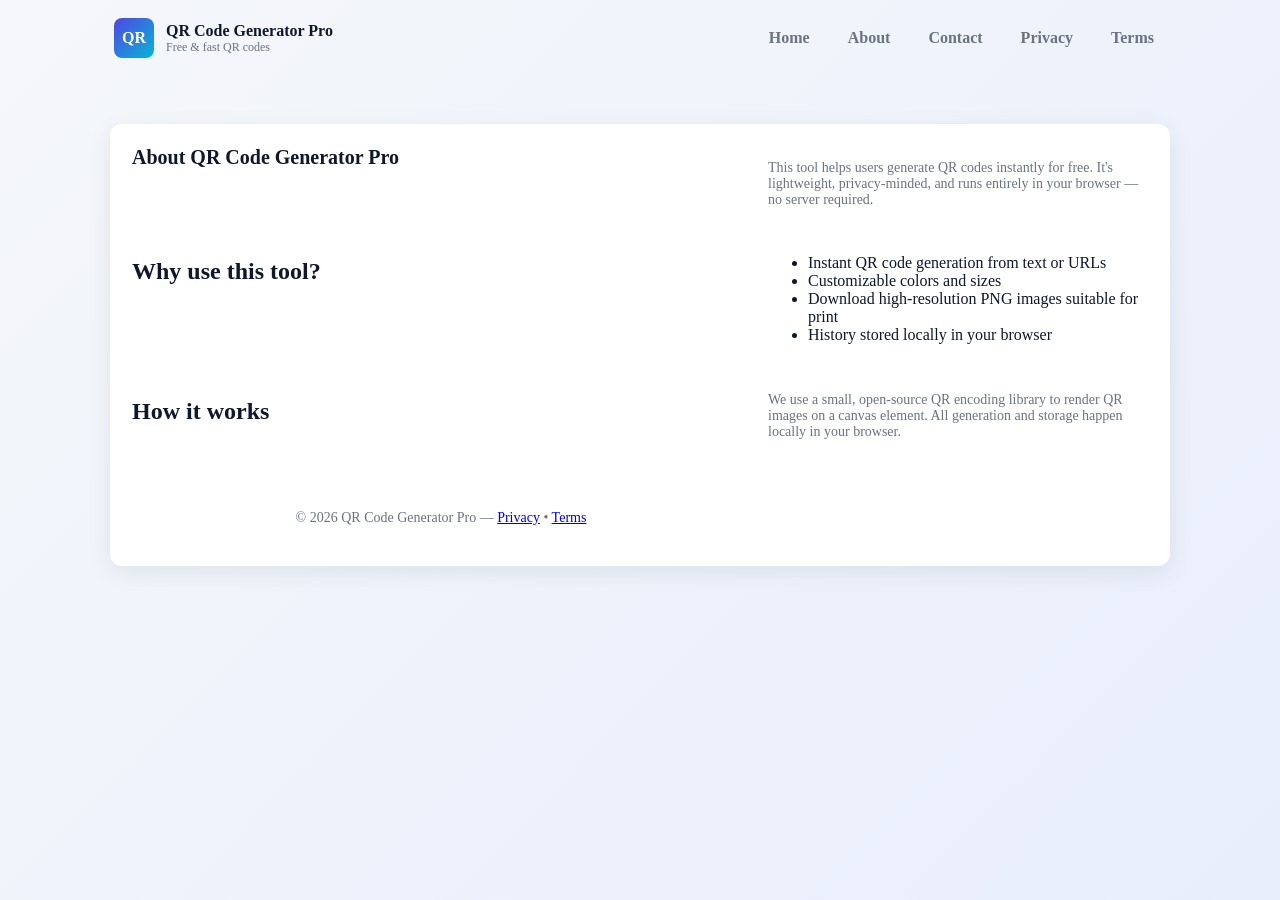
==== qr-code-website/about.html @ 64851465 "first commit" ====
<!doctype html>
<html lang="en">
<head>
  <meta charset="utf-8">
  <meta name="viewport" content="width=device-width,initial-scale=1">
  <title>About — QR Code Generator Pro</title>
  <meta name="description" content="About QR Code Generator Pro — free online QR code generator that creates high-resolution images for sharing and printing.">
  <link rel="stylesheet" href="style.css">
</head>
<body>
  <header>
    <div class="brand">
      <div class="logo">QR</div>
      <div>
        <div style="font-weight:700">QR Code Generator Pro</div>
        <div style="font-size:12px;color:var(--muted)">Free & fast QR codes</div>
      </div>
    </div>
    <nav class="nav" aria-label="Main Navigation">
      <a href="index.html">Home</a>
      <a href="about.html">About</a>
      <a href="contact.html">Contact</a>
      <a href="privacy-policy.html">Privacy</a>
      <a href="terms.html">Terms</a>
    </nav>
  </header>

  <main class="container">
    <section class="card">
      <h1>About QR Code Generator Pro</h1>
      <p class="muted">This tool helps users generate QR codes instantly for free. It's lightweight, privacy-minded, and runs entirely in your browser — no server required.</p>

      <h2>Why use this tool?</h2>
      <ul>
        <li>Instant QR code generation from text or URLs</li>
        <li>Customizable colors and sizes</li>
        <li>Download high-resolution PNG images suitable for print</li>
        <li>History stored locally in your browser</li>
      </ul>

      <h2>How it works</h2>
      <p class="muted">We use a small, open-source QR encoding library to render QR images on a canvas element. All generation and storage happen locally in your browser.</p>

      <div class="footer">
        <div>© <span id="year-about"></span> QR Code Generator Pro — <a href="privacy-policy.html">Privacy</a> • <a href="terms.html">Terms</a></div>
      </div>
    </section>
  </main>
  <script>document.getElementById('year-about').textContent = new Date().getFullYear();</script>
</body>
</html>
---- qr-code-website/style.css ----
/* QR Code Generator Pro - style.css */
@import url('https://fonts.googleapis.com/css2?family=Poppins:wght@300;400;600;700&display=swap');
:root{
  --bg1: #f5f7fa;
  --bg2: #e8eefc;
  --card-bg: #ffffff;
  --primary: #4f46e5;
  --muted: #6b7280;
  --radius: 12px;
}
*{box-sizing:border-box}
html,body{height:100%;margin:0;font-family:Poppins,system-ui,Segoe UI,Roboto,Arial,color-scheme:light;color:#0f172a}
body{background:linear-gradient(135deg,var(--bg1),var(--bg2));-webkit-font-smoothing:antialiased}
header{display:flex;align-items:center;justify-content:space-between;padding:18px 24px;max-width:1100px;margin:0 auto}
.brand{display:flex;align-items:center;gap:12px}
.brand .logo{width:40px;height:40px;border-radius:8px;background:linear-gradient(135deg,var(--primary),#06b6d4);display:flex;align-items:center;justify-content:center;color:white;font-weight:700}
.nav{display:flex;gap:14px}
.nav a{color:var(--muted);text-decoration:none;font-weight:600;padding:8px 12px;border-radius:8px}
.nav a:hover{background:rgba(75,85,99,0.06);color:var(--primary)}
.container{max-width:1100px;margin:28px auto;padding:20px}
.card{background:var(--card-bg);border-radius:var(--radius);box-shadow:0 6px 24px rgba(15,23,42,0.08);padding:22px;display:grid;grid-template-columns:1fr 380px;gap:18px;align-items:start}
.card h1{margin:0 0 8px;font-size:20px}
.muted{color:var(--muted);font-size:14px;margin-bottom:12px}
.form-row{display:flex;gap:8px;align-items:center}
.input{flex:1;padding:12px 14px;border-radius:10px;border:1px solid #eaedf3;font-size:15px}
.controls{display:flex;gap:8px;margin-top:12px;flex-wrap:wrap}
.btn{background:var(--primary);color:white;padding:10px 14px;border-radius:10px;border:0;cursor:pointer;font-weight:600}
.btn.secondary{background:transparent;color:var(--primary);border:1px solid rgba(79,70,229,0.12)}
.btn.ghost{background:#f3f4f6;color:var(--muted)}
.small{padding:8px 10px;font-size:14px}
.options{display:flex;gap:10px;align-items:center;margin-top:12px;flex-wrap:wrap}
.option{display:flex;flex-direction:column;font-size:13px}
.color-input{width:44px;height:36px;border-radius:8px;border:1px solid #e6edf3;padding:4px}
.size-select{padding:8px;border-radius:8px;border:1px solid #eaedf3}
.preview{display:flex;flex-direction:column;align-items:center;gap:12px;padding:14px;border-radius:10px;background:linear-gradient(180deg,#fbfdff,#ffffff);border:1px dashed #eef2ff}
.qr-canvas{background:white;padding:8px;border-radius:8px}
.history{margin-top:14px}
.history-list{display:flex;flex-direction:column;gap:8px;max-height:220px;overflow:auto;padding-right:6px}
.history-item{display:flex;align-items:center;gap:10px;padding:8px;border-radius:8px;background:#fbfbfb;cursor:pointer;border:1px solid #f1f5f9}
.history-item img{width:54px;height:54px;border-radius:6px;object-fit:cover}
.footer{margin-top:22px;padding:18px 10px;text-align:center;color:var(--muted);font-size:14px}
/* Responsive */
@media(max-width:980px){.card{grid-template-columns:1fr;}}
@media(max-width:520px){header{padding:12px} .nav{display:none}.card{padding:16px}}
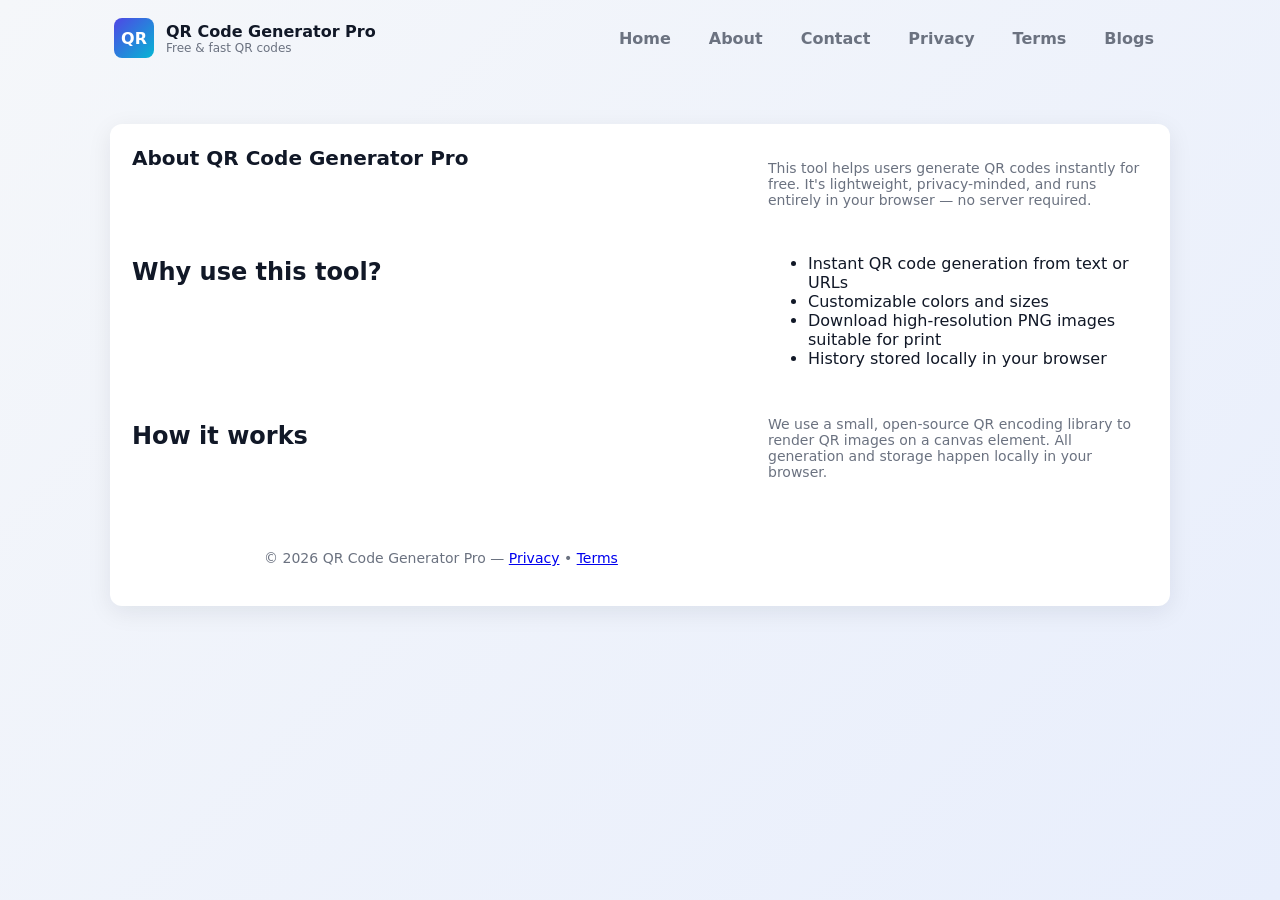
==== commit 74819664: "updated blogs page" ====
--- a/qr-code-website/about.html
+++ b/qr-code-website/about.html
@@ -22,6 +22,7 @@
       <a href="contact.html">Contact</a>
       <a href="privacy-policy.html">Privacy</a>
       <a href="terms.html">Terms</a>
+      <a href="blogs.html">Blogs</a>
     </nav>
   </header>
 
--- a/qr-code-website/style.css
+++ b/qr-code-website/style.css
@@ -9,7 +9,7 @@
   --radius: 12px;
 }
 *{box-sizing:border-box}
-html,body{height:100%;margin:0;font-family:Poppins,system-ui,Segoe UI,Roboto,Arial,color-scheme:light;color:#0f172a}
+html,body{height:100%;margin:0;font-family:Poppins,system-ui,Segoe UI,Roboto,Arial,sans-serif;color:#111827}
 body{background:linear-gradient(135deg,var(--bg1),var(--bg2));-webkit-font-smoothing:antialiased}
 header{display:flex;align-items:center;justify-content:space-between;padding:18px 24px;max-width:1100px;margin:0 auto}
 .brand{display:flex;align-items:center;gap:12px}
